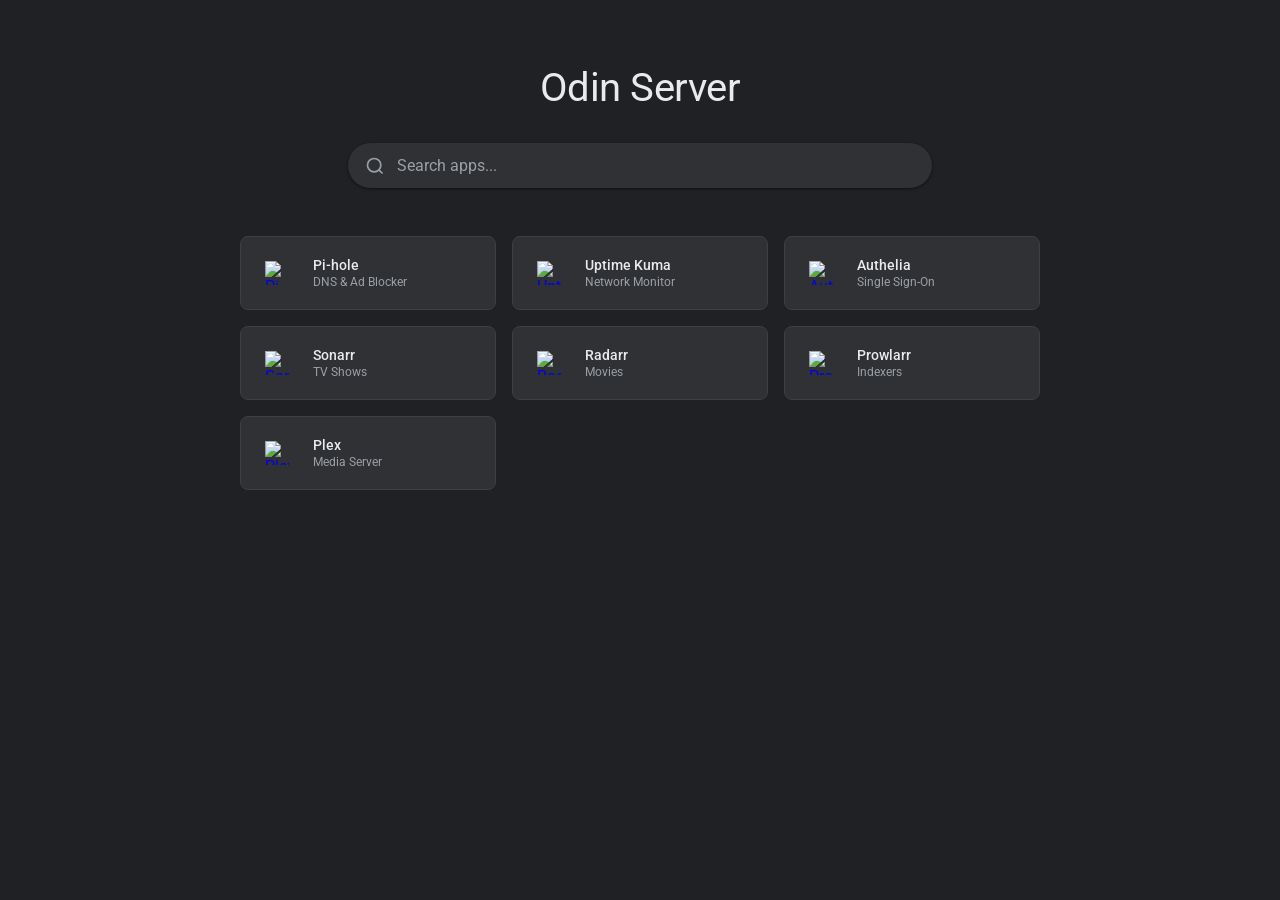
==== dashboard/index.html @ 1d3b27c7 "Removed all hardcoded hostnames and IPs, replaced with agnostic placeholders" ====
<!DOCTYPE html>
<html lang="en">
<head>
    <meta charset="UTF-8">
    <meta name="viewport" content="width=device-width, initial-scale=1.0">
    <title>Odin Server</title>
    <link rel="stylesheet" href="styles.css">
    <link href="https://fonts.googleapis.com/css2?family=Roboto:wght@400;500;700&display=swap" rel="stylesheet">
</head>
<body>
    <div class="container">
        <header>
            <h1>Odin Server</h1>
            <div class="search-container">
                <svg viewBox="0 0 24 24" fill="none" stroke="currentColor" stroke-width="2">
                    <circle cx="11" cy="11" r="8"></circle>
                    <line x1="21" y1="21" x2="16.65" y2="16.65"></line>
                </svg>
                <input type="text" id="searchInput" placeholder="Search apps..." autocomplete="off" autofocus>
            </div>
        </header>

        <main class="grid" id="appGrid">
            <!-- Infrastructure -->
            <a href="https://your-media-center.ts.net:8081/admin" class="app-card" data-name="pi-hole dns network infrastructure ad blocker">
                <div class="app-icon">
                    <img src="https://cdn.jsdelivr.net/gh/walkxcode/dashboard-icons/png/pi-hole.png" alt="Pi-hole">
                </div>
                <div class="app-info">
                    <h2>Pi-hole</h2>
                    <p>DNS & Ad Blocker</p>
                </div>
            </a>

            <a href="https://your-media-center.ts.net:3001" class="app-card" data-name="uptime kuma network monitor status">
                <div class="app-icon">
                    <img src="https://cdn.jsdelivr.net/gh/walkxcode/dashboard-icons/png/uptime-kuma.png" alt="Uptime Kuma">
                </div>
                <div class="app-info">
                    <h2>Uptime Kuma</h2>
                    <p>Network Monitor</p>
                </div>
            </a>

            <a href="https://your-media-center.ts.net:9091" class="app-card" data-name="authelia single sign on sso security">
                <div class="app-icon">
                    <img src="https://cdn.jsdelivr.net/gh/walkxcode/dashboard-icons/png/authelia.png" alt="Authelia">
                </div>
                <div class="app-info">
                    <h2>Authelia</h2>
                    <p>Single Sign-On</p>
                </div>
            </a>

            <!-- Media -->
            <a href="/sonarr" class="app-card" data-name="sonarr tv shows media television">
                <div class="app-icon">
                    <img src="https://cdn.jsdelivr.net/gh/walkxcode/dashboard-icons/png/sonarr.png" alt="Sonarr">
                </div>
                <div class="app-info">
                    <h2>Sonarr</h2>
                    <p>TV Shows</p>
                </div>
            </a>

            <a href="/radarr" class="app-card" data-name="radarr movies cinema film">
                <div class="app-icon">
                    <img src="https://cdn.jsdelivr.net/gh/walkxcode/dashboard-icons/png/radarr.png" alt="Radarr">
                </div>
                <div class="app-info">
                    <h2>Radarr</h2>
                    <p>Movies</p>
                </div>
            </a>

            <a href="/prowlarr" class="app-card" data-name="prowlarr indexers torrents usenet">
                <div class="app-icon">
                    <img src="https://cdn.jsdelivr.net/gh/walkxcode/dashboard-icons/png/prowlarr.png" alt="Prowlarr">
                </div>
                <div class="app-info">
                    <h2>Prowlarr</h2>
                    <p>Indexers</p>
                </div>
            </a>

            <a href="/plex" class="app-card" data-name="plex media server streaming video">
                <div class="app-icon">
                    <img src="https://cdn.jsdelivr.net/gh/walkxcode/dashboard-icons/png/plex.png" alt="Plex">
                </div>
                <div class="app-info">
                    <h2>Plex</h2>
                    <p>Media Server</p>
                </div>
            </a>
        </main>
    </div>

    <script>
        const searchInput = document.getElementById('searchInput');
        const cards = document.querySelectorAll('.app-card');

        searchInput.addEventListener('input', function(e) {
            const query = e.target.value.toLowerCase();
            cards.forEach(card => {
                const name = card.getAttribute('data-name');
                if (name.includes(query)) {
                    card.style.display = 'flex';
                } else {
                    card.style.display = 'none';
                }
            });
        });
    </script>
</body>
</html>
---- dashboard/styles.css ----
:root {
    --bg-color: #202124;
    --text-primary: #e8eaed;
    --text-secondary: #9aa0a6;
    --card-bg: #303134;
    --border-color: #3c4043;
    --hover-bg: #4a4d51;
    --shadow-sm: 0 1px 2px 0 rgba(0,0,0,0.3), 0 1px 3px 1px rgba(0,0,0,0.15);
    --shadow-md: 0 1px 3px 0 rgba(0,0,0,0.3), 0 4px 8px 3px rgba(0,0,0,0.15);
}

* {
    margin: 0;
    padding: 0;
    box-sizing: border-box;
    font-family: 'Roboto', -apple-system, BlinkMacSystemFont, sans-serif;
}

body {
    background-color: var(--bg-color);
    color: var(--text-primary);
    min-height: 100vh;
    display: flex;
    justify-content: center;
    padding: 4rem 2rem;
}

.container {
    width: 100%;
    max-width: 800px;
}

header {
    text-align: center;
    margin-bottom: 3rem;
}

header h1 {
    font-size: 2.5rem;
    font-weight: 400;
    color: var(--text-primary);
    margin-bottom: 2rem;
    letter-spacing: -0.5px;
}

/* Google-style Search Bar */
.search-container {
    max-width: 584px;
    margin: 0 auto;
    position: relative;
    display: flex;
    align-items: center;
    background: var(--card-bg);
    border: 1px solid var(--border-color);
    border-radius: 24px;
    box-shadow: none;
    transition: box-shadow 0.2s ease, border-color 0.2s ease;
}

.search-container:hover {
    box-shadow: var(--shadow-sm);
    border-color: transparent;
}

.search-container:focus-within {
    box-shadow: var(--shadow-sm);
    border-color: transparent;
}

.search-container svg {
    position: absolute;
    left: 16px;
    width: 20px;
    height: 20px;
    color: #9aa0a6;
}

.search-container input {
    width: 100%;
    padding: 12px 20px 12px 48px;
    border: none;
    background: transparent;
    font-size: 16px;
    color: var(--text-primary);
    border-radius: 24px;
    outline: none;
}

.search-container input::placeholder {
    color: var(--text-secondary);
}

/* Material App Grid */
.grid {
    display: grid;
    grid-template-columns: repeat(auto-fill, minmax(200px, 1fr));
    gap: 16px;
}

.app-card {
    background: var(--card-bg);
    border: 1px solid var(--border-color);
    border-radius: 8px;
    padding: 16px;
    display: flex;
    align-items: center;
    gap: 16px;
    text-decoration: none;
    transition: background-color 0.2s, box-shadow 0.2s;
}

.app-card:hover {
    background: var(--hover-bg);
    box-shadow: var(--shadow-sm);
}

.app-icon {
    width: 40px;
    height: 40px;
    border-radius: 8px;
    display: flex;
    align-items: center;
    justify-content: center;
    flex-shrink: 0;
}

.app-icon svg, .app-icon img {
    width: 24px;
    height: 24px;
    object-fit: contain;
}

.app-info {
    flex-grow: 1;
    min-width: 0;
}

.app-info h2 {
    font-size: 14px;
    font-weight: 500;
    color: var(--text-primary);
    margin-bottom: 2px;
    white-space: nowrap;
    overflow: hidden;
    text-overflow: ellipsis;
}

.app-info p {
    font-size: 12px;
    color: var(--text-secondary);
    white-space: nowrap;
    overflow: hidden;
    text-overflow: ellipsis;
}
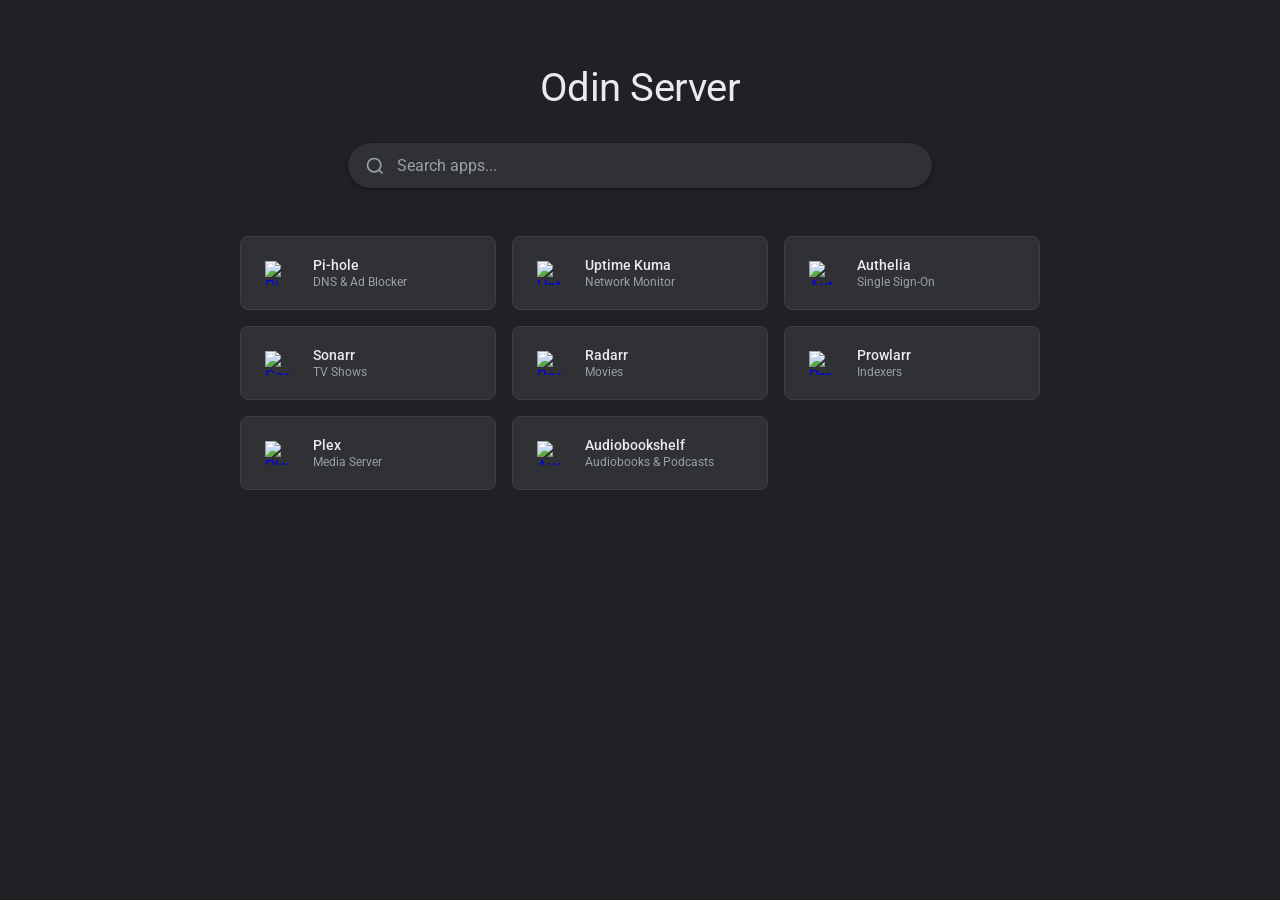
==== commit 5f980ad6: "Added Audiobookshelf service, Caddy port 13378 proxy, dashboard card, and documentation" ====
--- a/dashboard/index.html
+++ b/dashboard/index.html
@@ -92,6 +92,16 @@
                     <p>Media Server</p>
                 </div>
             </a>
+
+            <a href="https://your-media-center.ts.net:13378" class="app-card" data-name="audiobookshelf audiobooks podcasts listening player">
+                <div class="app-icon">
+                    <img src="https://cdn.jsdelivr.net/gh/walkxcode/dashboard-icons/png/audiobookshelf.png" alt="Audiobookshelf">
+                </div>
+                <div class="app-info">
+                    <h2>Audiobookshelf</h2>
+                    <p>Audiobooks & Podcasts</p>
+                </div>
+            </a>
         </main>
     </div>
 
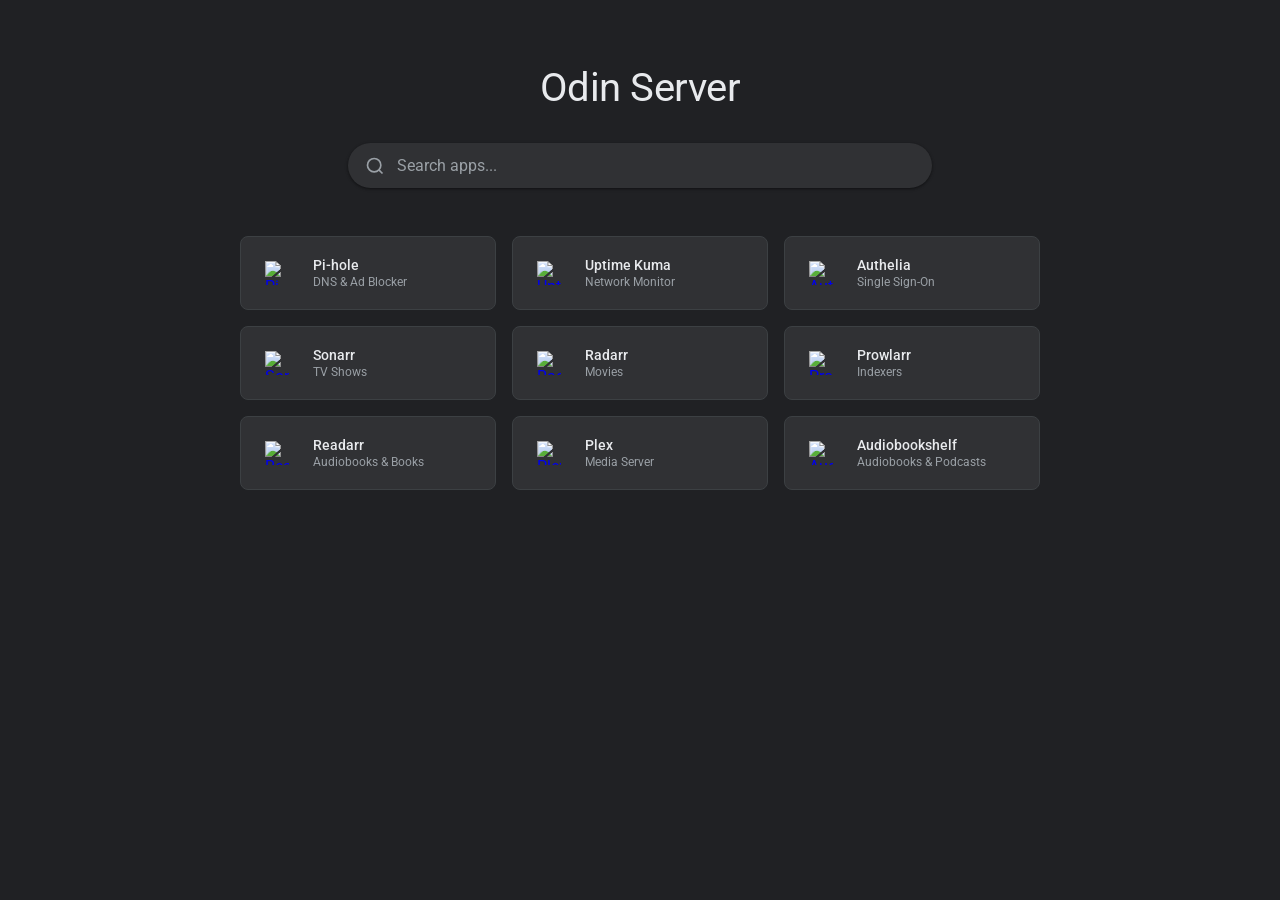
==== commit 67ae68dd: "Deployed Readarr container, added Caddy reverse proxy, integrated with Prowlarr, and added dashboard" ====
--- a/dashboard/index.html
+++ b/dashboard/index.html
@@ -83,6 +83,16 @@
                 </div>
             </a>
 
+            <a href="/readarr" class="app-card" data-name="readarr books audiobooks author series">
+                <div class="app-icon">
+                    <img src="https://cdn.jsdelivr.net/gh/walkxcode/dashboard-icons/png/readarr.png" alt="Readarr">
+                </div>
+                <div class="app-info">
+                    <h2>Readarr</h2>
+                    <p>Audiobooks & Books</p>
+                </div>
+            </a>
+
             <a href="/plex" class="app-card" data-name="plex media server streaming video">
                 <div class="app-icon">
                     <img src="https://cdn.jsdelivr.net/gh/walkxcode/dashboard-icons/png/plex.png" alt="Plex">
